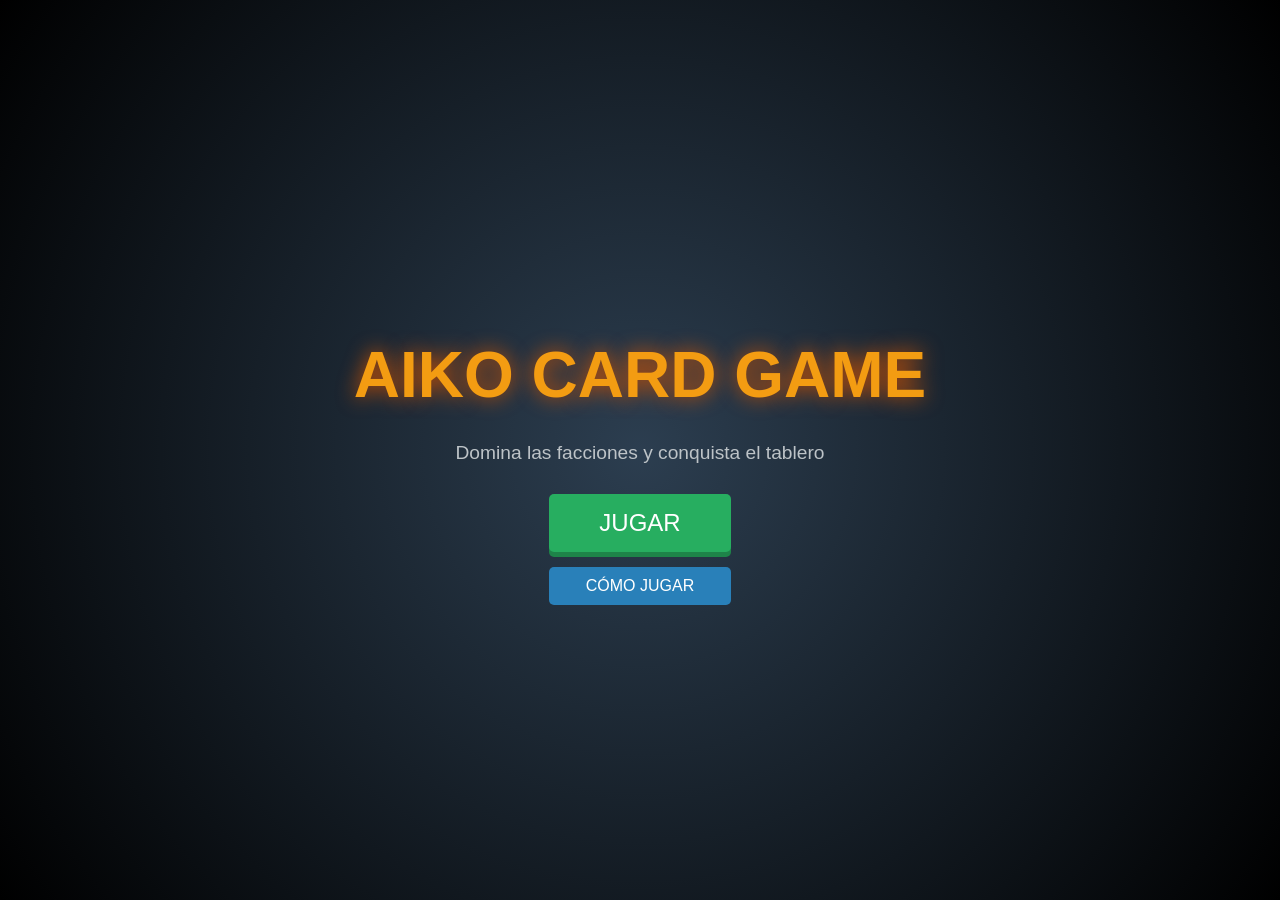
==== index.html @ 5277e9f4 "Add files via upload" ====
<!DOCTYPE html>
<html lang="es">
<head>
    <meta charset="UTF-8">
    <title>Aiko Card Game</title>
    <link rel="stylesheet" href="styles.css">
</head>
<body>
<div id="pantalla-inicio" style="position: fixed; top:0; left:0; width:100%; height:100%; background: radial-gradient(circle, #2c3e50, #000); display: flex; flex-direction: column; align-items: center; justify-content: center; z-index: 2000; color: white; text-align: center;">
    <h1 style="font-size: 4em; color: #f39c12; text-shadow: 0 0 20px #d35400; margin-bottom: 10px;">AIKO CARD GAME</h1>
    <p style="font-size: 1.2em; margin-bottom: 30px; color: #bdc3c7;">Domina las facciones y conquista el tablero</p>
    
    <div id="menu-botones" style="display: flex; flex-direction: column; gap: 15px;">
        <button onclick="iniciarJuego()" style="padding: 15px 50px; font-size: 1.5em; cursor: pointer; background: #27ae60; color: white; border: none; border-radius: 5px; box-shadow: 0 5px 0 #1e8449; transition: 0.2s;">JUGAR</button>
        <button onclick="mostrarCreditos()" style="padding: 10px 30px; font-size: 1em; cursor: pointer; background: #2980b9; color: white; border: none; border-radius: 5px;">CÓMO JUGAR</button>
    </div>
</div>
<div id="modal-suerte" style="position: fixed; top: 0; left: 0; width: 100%; height: 100%; background: rgba(0,0,0,0.9); display: flex; flex-direction: column; align-items: center; justify-content: center; z-index: 1000; color: white;">
    <h2>¡Duelo de Suerte!</h2>
    <p>Gana al Yan-Ken-Po para decidir quién empieza</p>
    <div id="opciones-suerte">
        <button onclick="jugarSuerte('piedra')" style="padding: 20px; margin: 10px; cursor: pointer;">🪨 Piedra</button>
        <button onclick="jugarSuerte('papel')" style="padding: 20px; margin: 10px; cursor: pointer;">📄 Papel</button>
        <button onclick="jugarSuerte('tijera')" style="padding: 20px; margin: 10px; cursor: pointer;">✂️ Tijera</button>
    </div>
    <div id="resultado-suerte" style="margin-top: 20px; font-size: 1.5em;"></div>
</div>
<div id="mazo-contenedor">
    <div id="deck" class="deck-visual">
        <span id="cartas-restantes">10</span>
    </div>
</div>
<div id="contenedor-mana">
    <h2>Maná: <span id="mana-display">1 / 1</span></h2>
    <button id="btn-terminar" onclick="terminarTurno()">Terminar Turno</button>
</div>
    <div id="tablero">
        <div id="heroe-oponente" class="heroe">
            <div class="vida-heroe" id="vida-enemiga">30</div>
        </div>

        <div id="heroe-jugador" class="heroe">
            <div class="vida-heroe" id="vida-jugador">30</div>
        </div>
        <div id="campo-oponente" class="campo"></div>
        
        <hr>

        <div id="campo-jugador" class="campo"></div>

        <div id="mano-jugador" class="mano"></div>
    </div>

    <script src="script.js"></script>
</body>
</html>
---- styles.css ----
body {
    background-color: #2c3e50;
    color: white;
    font-family: sans-serif;
    display: flex;
    justify-content: center;
    align-items: center;
    height: 100vh;
    margin: 0;
}

#tablero {
    width: 90%;
    height: 90%;
    border: 5px solid #34495e;
    display: flex;
    flex-direction: column;
}

.campo {
    flex: 1;
    display: flex;
    justify-content: center;
    align-items: center;
    gap: 10px;
}

.mano {
    height: 150px;
    background: rgba(0,0,0,0.3);
    display: flex;
    justify-content: center;
    gap: 10px;
    padding: 10px;
}

.carta {
    width: 120px;
    height: 170px;
    background: linear-gradient(135deg, #f39c12, #d35400); /* Color temático Aiko */
    color: white;
    border-radius: 10px;
    border: 3px solid #3e2723;
    position: relative;
    box-shadow: 0 4px 8px rgba(0,0,0,0.5);
    cursor: pointer;
    transition: all 0.2s;
}

/* El nombre del personaje */
.carta h4 {
    font-size: 0.9em;
    margin-top: 10px;
    text-shadow: 1px 1px 2px black;
}

/* Contenedores para vida y ataque */
.stat {
    position: absolute;
    bottom: 5px;
    width: 30px;
    height: 30px;
    border-radius: 50%;
    display: flex;
    justify-content: center;
    align-items: center;
    font-weight: bold;
    border: 2px solid white;
}

.ataque { left: 5px; background: #f1c40f; color: black; }
.vida { right: 5px; background: #e74c3c; }
.costo { top: 5px; left: 5px; background: #3498db; width: 25px; height: 25px; font-size: 0.8em; }

.carta:hover {
    transform: translateY(-10px);
}


#contenedor-mana {
    position: absolute;
    left: 20px;
    top: 50%;
    transform: translateY(-50%);
    text-align: center;
    background: rgba(0, 0, 0, 0.5);
    padding: 15px;
    border-radius: 10px;
    border: 2px solid #f39c12;
}

#mana-display {
    color: #3498db; /* Azul maná */
    font-size: 1.5em;
    text-shadow: 2px 2px black;
}

/* Estilo base que ya tienes, solo asegúrate de que tenga position absolute */
.heroe {
    width: 80px;
    height: 80px;
    background: #5D4037;
    border: 4px solid #f1c40f;
    border-radius: 50%;
    position: absolute; /* Esto es clave */
    left: 50%;
    transform: translateX(-50%);
    display: flex;
    justify-content: center;
    align-items: center;
    z-index: 10;
}

/* Posición específica para el enemigo (arriba) */
#heroe-oponente {
    top: 20px;
}

/* Posición específica para ti (abajo, sobre la mano) */
#heroe-jugador {
    bottom: 160px; /* Ajusta este número según el alto de tu mano */
}

.vida-heroe {
    position: absolute;
    bottom: -5px;
    right: -5px;
    background: #e74c3c;
    color: white;
    width: 30px;
    height: 30px;
    border-radius: 50%;
    display: flex;
    justify-content: center;
    align-items: center;
    font-weight: bold;
    border: 2px solid white;
}

#campo-jugador {
    flex: 1;
    display: flex;
    justify-content: center;
    align-items: center;
    gap: 15px; /* Espacio entre cartas en el campo */
    padding-bottom: 50px; /* Para que no choquen con tu héroe */
}
#campo-jugador .carta:active {
    border-color: red; /* La carta brilla en rojo al hacerle clic para atacar */
}

#mazo-contenedor {
    position: absolute;
    right: 30px;
    bottom: 50px;
}

.deck-visual {
    width: 100px;
    height: 140px;
    background: #2c3e50;
    border: 3px solid #f39c12;
    border-radius: 10px;
    display: flex;
    justify-content: center;
    align-items: center;
    font-weight: bold;
    color: #f39c12;
    box-shadow: 5px 5px 0px #d35400, 10px 10px 0px #3e2723; /* Efecto de cartas apiladas */
}
#pantalla-inicio {
    transition: opacity 0.5s ease-in-out;
}

#menu-botones button:hover {
    transform: scale(1.05);
    filter: brightness(1.1);
}

#menu-botones button:active {
    transform: translateY(4px);
    box-shadow: none !important;
}

/* Asegúrate de que el modal de suerte empiece oculto ahora */
#modal-suerte {
    display: none; /* Se activará al dar click en JUGAR */
}




/* El mazo visual en la esquina */
#mazo-visual {
    position: fixed;
    bottom: 20px;
    right: 20px;
    width: 100px;
    height: 140px;
    background: linear-gradient(135deg, #2c3e50, #000);
    border: 2px solid gold;
    border-radius: 10px;
    display: flex;
    align-items: center;
    justify-content: center;
    color: gold;
    font-weight: bold;
    z-index: 100;
}

/* Animación de la carta volando */
@keyframes volarAMano {
    from {
        position: fixed;
        bottom: 20px;
        right: 20px;
        transform: scale(0.2);
        opacity: 0;
    }
    to {
        position: relative;
        bottom: 0;
        right: 0;
        transform: scale(1);
        opacity: 1;
    }
}

.carta-animada {
    animation: volarAMano 0.6s ease-out;
}

#logo-inicio {
    animation: flotar 3s ease-in-out infinite;
}

@keyframes flotar {
    0%, 100% { transform: translateY(0); }
    50% { transform: translateY(-15px); }
}
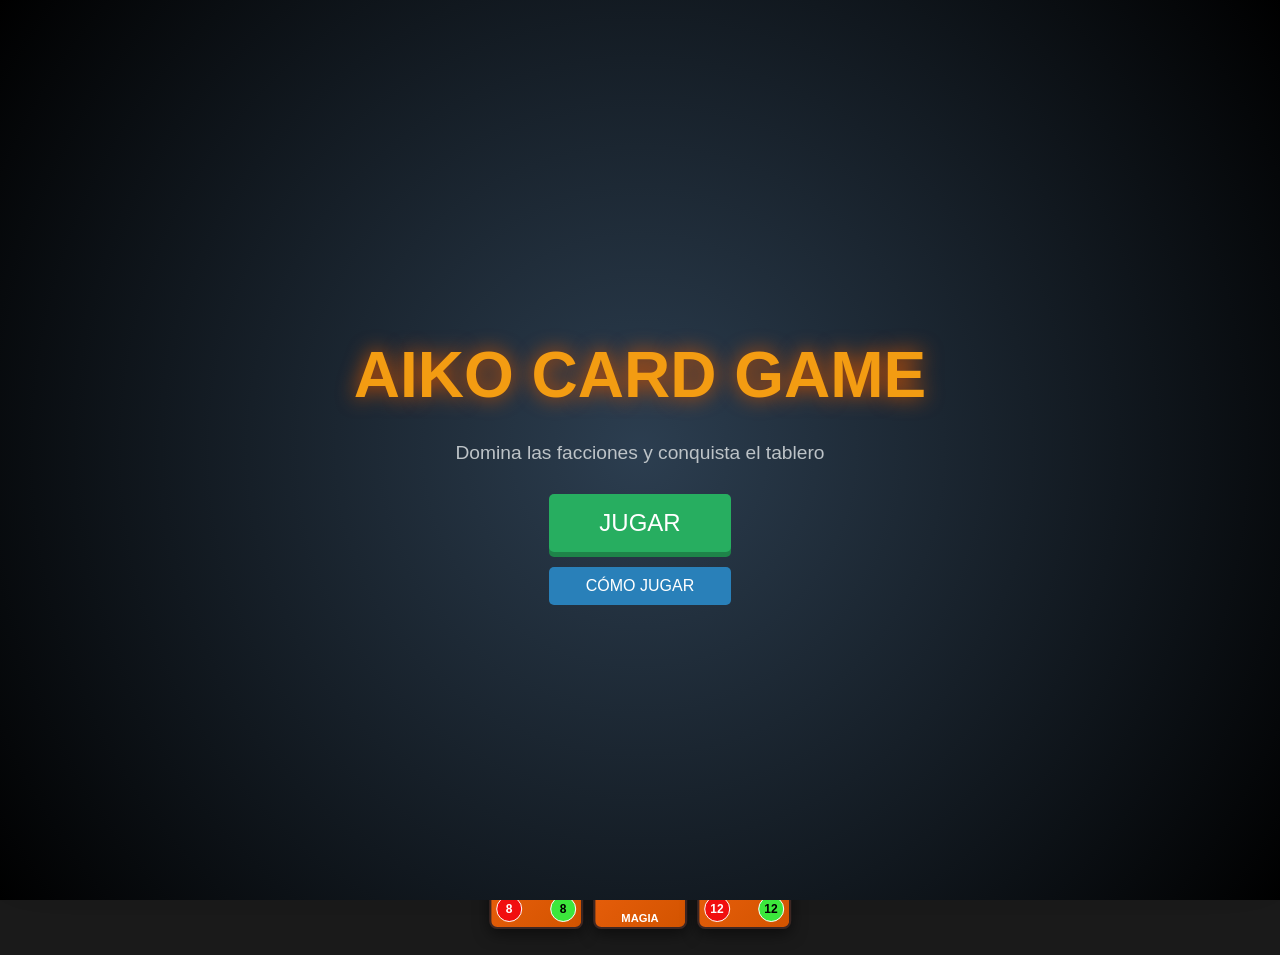
==== commit f7e29ddc: "Add files via upload" ====
--- a/index.html
+++ b/index.html
@@ -6,49 +6,68 @@
     <link rel="stylesheet" href="styles.css">
 </head>
 <body>
-<div id="pantalla-inicio" style="position: fixed; top:0; left:0; width:100%; height:100%; background: radial-gradient(circle, #2c3e50, #000); display: flex; flex-direction: column; align-items: center; justify-content: center; z-index: 2000; color: white; text-align: center;">
-    <h1 style="font-size: 4em; color: #f39c12; text-shadow: 0 0 20px #d35400; margin-bottom: 10px;">AIKO CARD GAME</h1>
-    <p style="font-size: 1.2em; margin-bottom: 30px; color: #bdc3c7;">Domina las facciones y conquista el tablero</p>
-    
-    <div id="menu-botones" style="display: flex; flex-direction: column; gap: 15px;">
-        <button onclick="iniciarJuego()" style="padding: 15px 50px; font-size: 1.5em; cursor: pointer; background: #27ae60; color: white; border: none; border-radius: 5px; box-shadow: 0 5px 0 #1e8449; transition: 0.2s;">JUGAR</button>
-        <button onclick="mostrarCreditos()" style="padding: 10px 30px; font-size: 1em; cursor: pointer; background: #2980b9; color: white; border: none; border-radius: 5px;">CÓMO JUGAR</button>
+    <div id="pantalla-inicio" style="position: fixed; top:0; left:0; width:100%; height:100%; background: radial-gradient(circle, #2c3e50, #000); display: flex; flex-direction: column; align-items: center; justify-content: center; z-index: 2000; color: white; text-align: center;">
+        <h1 style="font-size: 4em; color: #f39c12; text-shadow: 0 0 20px #d35400; margin-bottom: 10px;">AIKO CARD GAME</h1>
+        <p style="font-size: 1.2em; margin-bottom: 30px; color: #bdc3c7;">Domina las facciones y conquista el tablero</p>
+        
+        <div id="menu-botones" style="display: flex; flex-direction: column; gap: 15px;">
+            <button onclick="iniciarJuego()" style="padding: 15px 50px; font-size: 1.5em; cursor: pointer; background: #27ae60; color: white; border: none; border-radius: 5px; box-shadow: 0 5px 0 #1e8449; transition: 0.2s;">JUGAR</button>
+            <button onclick="mostrarCreditos()" style="padding: 10px 30px; font-size: 1em; cursor: pointer; background: #2980b9; color: white; border: none; border-radius: 5px;">CÓMO JUGAR</button>
+        </div>
     </div>
-</div>
-<div id="modal-suerte" style="position: fixed; top: 0; left: 0; width: 100%; height: 100%; background: rgba(0,0,0,0.9); display: flex; flex-direction: column; align-items: center; justify-content: center; z-index: 1000; color: white;">
-    <h2>¡Duelo de Suerte!</h2>
-    <p>Gana al Yan-Ken-Po para decidir quién empieza</p>
-    <div id="opciones-suerte">
-        <button onclick="jugarSuerte('piedra')" style="padding: 20px; margin: 10px; cursor: pointer;">🪨 Piedra</button>
-        <button onclick="jugarSuerte('papel')" style="padding: 20px; margin: 10px; cursor: pointer;">📄 Papel</button>
-        <button onclick="jugarSuerte('tijera')" style="padding: 20px; margin: 10px; cursor: pointer;">✂️ Tijera</button>
+
+    <div id="modal-suerte" style="position: fixed; top: 0; left: 0; width: 100%; height: 100%; background: rgba(0,0,0,0.9); display: flex; flex-direction: column; align-items: center; justify-content: center; z-index: 1000; color: white;">
+        <h2>¡Duelo de Suerte!</h2>
+        <p>Gana al Yan-Ken-Po para decidir quién empieza</p>
+        <div id="opciones-suerte">
+            <button onclick="jugarSuerte('piedra')" style="padding: 20px; margin: 10px; cursor: pointer;">🪨 Piedra</button>
+            <button onclick="jugarSuerte('papel')" style="padding: 20px; margin: 10px; cursor: pointer;">📄 Papel</button>
+            <button onclick="jugarSuerte('tijera')" style="padding: 20px; margin: 10px; cursor: pointer;">✂️ Tijera</button>
+        </div>
+        <div id="resultado-suerte" style="margin-top: 20px; font-size: 1.5em;"></div>
     </div>
-    <div id="resultado-suerte" style="margin-top: 20px; font-size: 1.5em;"></div>
-</div>
-<div id="mazo-contenedor">
-    <div id="deck" class="deck-visual">
-        <span id="cartas-restantes">10</span>
+<!-- NUEVO MAZO DEL OPONENTE (Añadido aquí) -->
+    <div id="mazo-oponente-visual" class="deck-visual" style="position: fixed; top: 20px; right: 20px; border-color: #7b241c;">
+        <span id="cartas-restantes-enemigo">20</span>
     </div>
-</div>
-<div id="contenedor-mana">
-    <h2>Maná: <span id="mana-display">1 / 1</span></h2>
-    <button id="btn-terminar" onclick="terminarTurno()">Terminar Turno</button>
-</div>
+    <div id="mazo-contenedor">
+        <div id="deck" class="deck-visual">
+            <span id="cartas-restantes">10</span>
+        </div>
+    </div>
+
+    <div id="contenedor-mana">
+        <h2>Maná: <span id="mana-display">1 / 1</span></h2>
+        <button id="btn-terminar" onclick="terminarTurno()">Terminar Turno</button>
+    </div>
+
     <div id="tablero">
         <div id="heroe-oponente" class="heroe">
             <div class="vida-heroe" id="vida-enemiga">30</div>
         </div>
-
+        <!-- Debajo de <div id="campo-jugador"></div> -->
+        <div id="campo-magia-jugador" class="campo-magia"></div>
+        <div id="campo-magia-oponente" class="campo-magia"></div>
+        <div id="mano-oponente" class="mano"></div>
         <div id="heroe-jugador" class="heroe">
             <div class="vida-heroe" id="vida-jugador">30</div>
         </div>
+        
         <div id="campo-oponente" class="campo"></div>
-        
         <hr>
+        <div id="campo-jugador" class="campo"></div>
+        <div id="mano-jugador" class="mano"></div>
+    </div>
 
-        <div id="campo-jugador" class="campo"></div>
+    <div id="notificacion-flotante" style="position: fixed; top: 50%; left: 50%; transform: translate(-50%, -50%); background: rgba(231, 76, 60, 0.9); color: white; padding: 20px 40px; border-radius: 10px; border: 2px solid white; font-size: 1.5em; z-index: 5000; display: none; pointer-events: none; box-shadow: 0 0 20px rgba(0,0,0,0.5);">
+        ¡No tienes suficiente maná!
+    </div>
 
-        <div id="mano-jugador" class="mano"></div>
+    <div id="pantalla-final" style="position: fixed; top: 0; left: 0; width: 100%; height: 100%; background: rgba(0,0,0,0.9); display: none; flex-direction: column; align-items: center; justify-content: center; z-index: 6000; color: white;">
+        <h1 id="mensaje-final" style="font-size: 5em; text-shadow: 0 0 20px gold; margin-bottom: 20px;">¡VICTORIA!</h1>
+        <button onclick="volverAlMenu()" style="padding: 15px 40px; font-size: 1.2em; cursor: pointer; background: #f39c12; border: none; border-radius: 5px; color: white; font-weight: bold; box-shadow: 0 4px 0 #d35400;">
+            VOLVER AL MENÚ
+        </button>
     </div>
 
     <script src="script.js"></script>
--- a/styles.css
+++ b/styles.css
@@ -1,243 +1,260 @@
+/* 1. Reset General */
 body {
-    background-color: #2c3e50;
+    background-color: #1a1a1a;
     color: white;
-    font-family: sans-serif;
+    font-family: 'Segoe UI', sans-serif;
     display: flex;
     justify-content: center;
     align-items: center;
     height: 100vh;
     margin: 0;
-}
-
+    overflow: hidden;
+}
+
+/* 2. El Tablero como base fija */
 #tablero {
-    width: 90%;
-    height: 90%;
-    border: 5px solid #34495e;
-    display: flex;
-    flex-direction: column;
-}
-
+    width: 95vw;
+    height: 90vh;
+    position: relative;
+    background-image: url('img/tablero.jpg');
+    background-size: 100% 100%;
+    background-position: center;
+    border-radius: 10px;
+    box-shadow: 0 0 50px rgba(0,0,0,1);
+    
+}
+
+/* 3. Campos de Batalla (Posicionados sobre los cuadros del dibujo) */
 .campo {
-    flex: 1;
-    display: flex;
-    justify-content: center;
-    align-items: center;
+    position: absolute;
+    left: 15%; /* Alineado con los cuadros grises */
+    width: 70%;
+    height: 150px;
+    display: flex;
+    justify-content: center;
+    align-items: center;
+    gap: 15px;
+    z-index: 5;
+}
+
+/* Ajuste exacto para el enemigo (Cuadros de arriba) */
+#campo-oponente {
+    display: flex;
+    justify-content: center;
+    align-items: flex-end; /* Esto empuja las cartas hacia abajo */
+    min-height: 300px;    /* Ajusta según el tamaño de tus cartas */
+    margin-bottom: 20px;  /* Espacio extra para que no peguen con el centro */
+    padding-top: 10px;    /* Separa de la mano enemiga */
+}
+/* Ajuste exacto para ti (Cuadros de abajo) */
+#campo-jugador {
+    position: absolute;
+    bottom: 28%;    /* Lo subimos (antes estaba en 15%) */
+    left: 17%;
+    width: 66%;
+    height: 110px;
+    display: flex;
+    justify-content: center;
+    gap: 12px;
+    z-index: 10;
+}
+
+/* 4. La Mano (Abajo del todo) */
+.mano {
+    position: absolute;
+    /* Cambia este valor: un número menor las baja, uno negativo las esconde a medias */
+    bottom: -100px; 
+    left: 50%;
+    transform: translateX(-50%);
+    width: 60%;
+    height: 160px;
+    display: flex;
+    justify-content: center;
     gap: 10px;
-}
-
-.mano {
-    height: 150px;
-    background: rgba(0,0,0,0.3);
-    display: flex;
-    justify-content: center;
-    gap: 10px;
-    padding: 10px;
-}
-
+    z-index: 100;
+    /* Opcional: una transición suave por si quieres que suban al pasar el mouse */
+    transition: bottom 0.3s ease;
+}
+
+/* EFECTO COOL: Cuando pasas el mouse por la zona de la mano, las cartas suben */
+.mano:hover {
+    bottom: 0px;
+}
+
+/* 5. Diseño de Cartas (Tamaño ajustado a los cuadros) */
 .carta {
-    width: 120px;
-    height: 170px;
-    background: linear-gradient(135deg, #f39c12, #d35400); /* Color temático Aiko */
+    width: 90px;
+    height: 130px;
+    background: linear-gradient(135deg, #f36412, #d35400);
     color: white;
-    border-radius: 10px;
-    border: 3px solid #3e2723;
+    border-radius: 8px;
+    border: 2px solid #3e2723;
     position: relative;
-    box-shadow: 0 4px 8px rgba(0,0,0,0.5);
+    box-shadow: 0 5px 15px rgba(0,0,0,0.5);
     cursor: pointer;
-    transition: all 0.2s;
-}
-
-/* El nombre del personaje */
+    transition: transform 0.2s, z-index 0.2s;
+    text-align: center;
+    flex-shrink: 0;
+}
+
 .carta h4 {
-    font-size: 0.9em;
-    margin-top: 10px;
+    font-size: 0.8em;
+    margin-top: 35px;
+    padding: 0 5px;
     text-shadow: 1px 1px 2px black;
 }
 
-/* Contenedores para vida y ataque */
+/* Stats */
 .stat {
     position: absolute;
-    bottom: 5px;
-    width: 30px;
-    height: 30px;
+    width: 24px;
+    height: 24px;
     border-radius: 50%;
     display: flex;
     justify-content: center;
     align-items: center;
+    font-size: 0.75em;
     font-weight: bold;
+    border: 1.5px solid white;
+}
+
+.ataque { bottom: 5px; left: 5px; background: #f10f0f; }
+.vida { bottom: 5px; right: 5px; background: #3ce73c; color: black; }
+.costo { top: 5px; left: 5px; background: #3498db; }
+
+/* Efectos */
+.carta:hover {
+    transform: translateY(-10px) scale(1.1);
+    z-index: 200;
+}
+
+/* 6. Interfaz (Héroes y Maná) */
+.heroe {
+    width: 70px;
+    height: 70px;
+    background: #5D4037;
+    border: 3px solid #f1c40f;
+    border-radius: 50%;
+    position: absolute;
+    right: 3%; /* Alineado con los círculos de tu imagen */
+    display: flex;
+    justify-content: center;
+    align-items: center;
+    z-index: 10;
+}
+
+#heroe-oponente { top: 3%; }
+#heroe-jugador { bottom: 18%; }
+
+.vida-heroe {
+    background: #e74c3c;
+    color: white;
+    padding: 5px;
+    border-radius: 50%;
+    width: 25px;
+    height: 25px;
+    display: flex;
+    justify-content: center;
+    align-items: center;
+    font-size: 0.8em;
     border: 2px solid white;
 }
 
-.ataque { left: 5px; background: #f1c40f; color: black; }
-.vida { right: 5px; background: #e74c3c; }
-.costo { top: 5px; left: 5px; background: #3498db; width: 25px; height: 25px; font-size: 0.8em; }
-
-.carta:hover {
-    transform: translateY(-10px);
-}
-
-
 #contenedor-mana {
     position: absolute;
-    left: 20px;
+    left: 1%;
     top: 50%;
     transform: translateY(-50%);
+    background: rgba(0, 0, 15, 0.8); /* Un fondo azul muy oscuro */
+    padding: 15px;
+    border-radius: 12px;
+    border: 2px solid #00d4ff; /* Borde celeste brillante */
+    box-shadow: 0 0 15px rgba(0, 212, 255, 0.4); /* Resplandor celeste */
+    z-index: 100;
     text-align: center;
-    background: rgba(0, 0, 0, 0.5);
-    padding: 15px;
-    border-radius: 10px;
+}
+
+#contenedor-mana h2 {
+    color: #00d4ff; /* Celeste brillante */
+    text-shadow: 0 0 10px rgba(0, 212, 255, 0.7); /* Efecto de brillo */
+    margin: 0 0 10px 0; /* Espacio abajo para que no pegue con el botón */
+    font-size: 1.5rem;
+}
+
+#mazo-contenedor {
+    position: absolute;
+    right: 2%;
+    bottom: 2%;
+    z-index: 200; /* Aumentamos el z-index para que esté sobre el tablero */
+}
+
+.deck-visual {
+    width: 80px;
+    height: 110px;
+    background: #2c3e50;
     border: 2px solid #f39c12;
-}
-
-#mana-display {
-    color: #3498db; /* Azul maná */
-    font-size: 1.5em;
-    text-shadow: 2px 2px black;
-}
-
-/* Estilo base que ya tienes, solo asegúrate de que tenga position absolute */
-.heroe {
-    width: 80px;
-    height: 80px;
-    background: #5D4037;
-    border: 4px solid #f1c40f;
-    border-radius: 50%;
-    position: absolute; /* Esto es clave */
+    border-radius: 8px;
+    display: flex;
+    justify-content: center;
+    align-items: center;
+    color: #f39c12;
+    font-weight: bold;
+    z-index: 500; /* ESTO lo pone por delante del tablero */
+}
+
+#campo-oponente .carta, #campo-jugador .carta {
+    width: 75px; 
+    height: 105px;
+}   
+
+#campo-magia-jugador {
+    position: absolute;
+    bottom: 8%;     /* Se coloca en la fila inferior de cuadros */
+    left: 17%;
+    width: 66%;
+    height: 110px;
+    display: flex;
+    justify-content: center;
+    gap: 12px;
+    z-index: 9;
+}
+
+.campo-magia .carta {
+    width: 70px;
+    height: 95px;
+    opacity: 0.9; /* Para que parezcan estar "activas" en el fondo */
+}
+#campo-magia-oponente {
+    position: absolute;
+    top: 8%; /* Fila superior de cuadros */
+    left: 17%;
+    width: 66%;
+    height: 110px;
+    display: flex;
+    justify-content: center;
+    gap: 12px;
+    z-index: 9;
+}
+
+#mano-oponente {
+    position: absolute;
+    top: -50px; /* Escondidas un poco arriba */
     left: 50%;
     transform: translateX(-50%);
     display: flex;
-    justify-content: center;
-    align-items: center;
-    z-index: 10;
-}
-
-/* Posición específica para el enemigo (arriba) */
-#heroe-oponente {
-    top: 20px;
-}
-
-/* Posición específica para ti (abajo, sobre la mano) */
-#heroe-jugador {
-    bottom: 160px; /* Ajusta este número según el alto de tu mano */
-}
-
-.vida-heroe {
-    position: absolute;
-    bottom: -5px;
-    right: -5px;
-    background: #e74c3c;
-    color: white;
-    width: 30px;
-    height: 30px;
-    border-radius: 50%;
-    display: flex;
-    justify-content: center;
-    align-items: center;
-    font-weight: bold;
-    border: 2px solid white;
-}
-
-#campo-jugador {
-    flex: 1;
-    display: flex;
-    justify-content: center;
-    align-items: center;
-    gap: 15px; /* Espacio entre cartas en el campo */
-    padding-bottom: 50px; /* Para que no choquen con tu héroe */
-}
-#campo-jugador .carta:active {
-    border-color: red; /* La carta brilla en rojo al hacerle clic para atacar */
-}
-
-#mazo-contenedor {
-    position: absolute;
-    right: 30px;
-    bottom: 50px;
-}
-
-.deck-visual {
-    width: 100px;
-    height: 140px;
-    background: #2c3e50;
-    border: 3px solid #f39c12;
-    border-radius: 10px;
-    display: flex;
-    justify-content: center;
-    align-items: center;
-    font-weight: bold;
-    color: #f39c12;
-    box-shadow: 5px 5px 0px #d35400, 10px 10px 0px #3e2723; /* Efecto de cartas apiladas */
-}
-#pantalla-inicio {
-    transition: opacity 0.5s ease-in-out;
-}
-
-#menu-botones button:hover {
-    transform: scale(1.05);
-    filter: brightness(1.1);
-}
-
-#menu-botones button:active {
-    transform: translateY(4px);
-    box-shadow: none !important;
-}
-
-/* Asegúrate de que el modal de suerte empiece oculto ahora */
-#modal-suerte {
-    display: none; /* Se activará al dar click en JUGAR */
-}
-
-
-
-
-/* El mazo visual en la esquina */
-#mazo-visual {
-    position: fixed;
-    bottom: 20px;
-    right: 20px;
-    width: 100px;
-    height: 140px;
+    gap: 5px;
+}
+
+/* Estilo para el dorso de las cartas de la IA */
+.carta-oculta {
+    width: 60px;
+    height: 80px;
     background: linear-gradient(135deg, #2c3e50, #000);
-    border: 2px solid gold;
-    border-radius: 10px;
-    display: flex;
-    align-items: center;
-    justify-content: center;
-    color: gold;
-    font-weight: bold;
-    z-index: 100;
-}
-
-/* Animación de la carta volando */
-@keyframes volarAMano {
-    from {
-        position: fixed;
-        bottom: 20px;
-        right: 20px;
-        transform: scale(0.2);
-        opacity: 0;
-    }
-    to {
-        position: relative;
-        bottom: 0;
-        right: 0;
-        transform: scale(1);
-        opacity: 1;
-    }
-}
-
-.carta-animada {
-    animation: volarAMano 0.6s ease-out;
-}
-
-#logo-inicio {
-    animation: flotar 3s ease-in-out infinite;
-}
-
-@keyframes flotar {
-    0%, 100% { transform: translateY(0); }
-    50% { transform: translateY(-15px); }
-}
-
-
-
+    border: 2px solid #555;
+    border-radius: 8px;
+}
+
+
+/* Estilo para que el mazo aparezca al frente y en su sitio */
+
+
